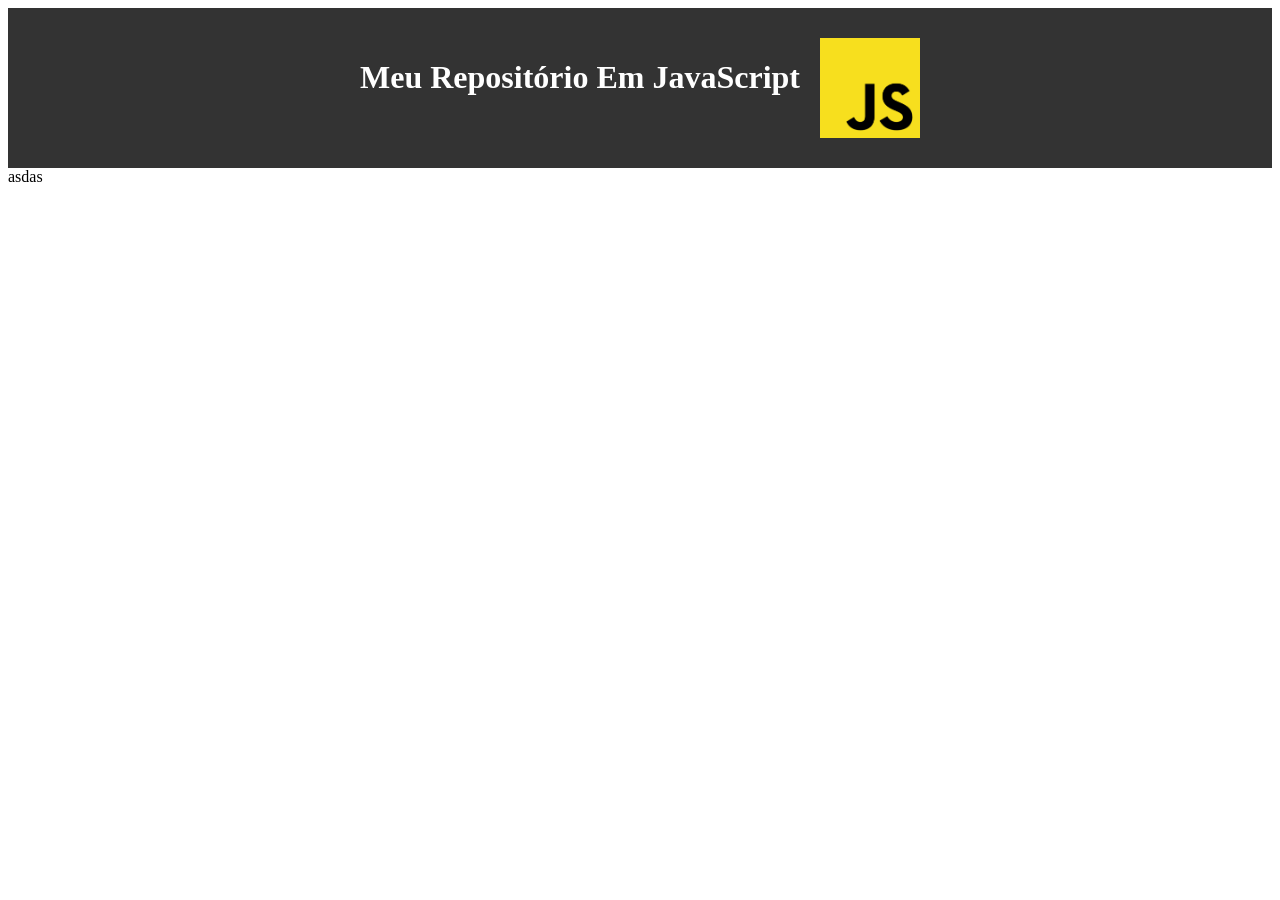
==== index.html @ 9a7dd73c "nova pasta script.js" ====
<!DOCTYPE html>
<html lang="pt-br">
<head>
    <!-- Tags sobre o Projeto-->
    <meta charset="UTF-8">
    <meta name="viewport" content="width=device-width, initial-scale=1.0">
    <title>Meu Repositório de Atividades em JS</title>
    <!-- Links CSS/JS-->
     <link rel="stylesheet" href="./css/style.css">
</head>

<body>
    <header>
        <h1>Meu Repositório Em JavaScript</h1>
        <img src="./assets/images/JS logo.png" alt="Logo Java script" srcset="">
    </header>
    


    asdas
---- css/style.css ----
header {    
  background-color: #333;
  color: #fff;
  padding: 30px;
   display: flex;
   gap: 20px;
   justify-content: center;
}

header img {
  max-width: 100px;
  height: auto;
}
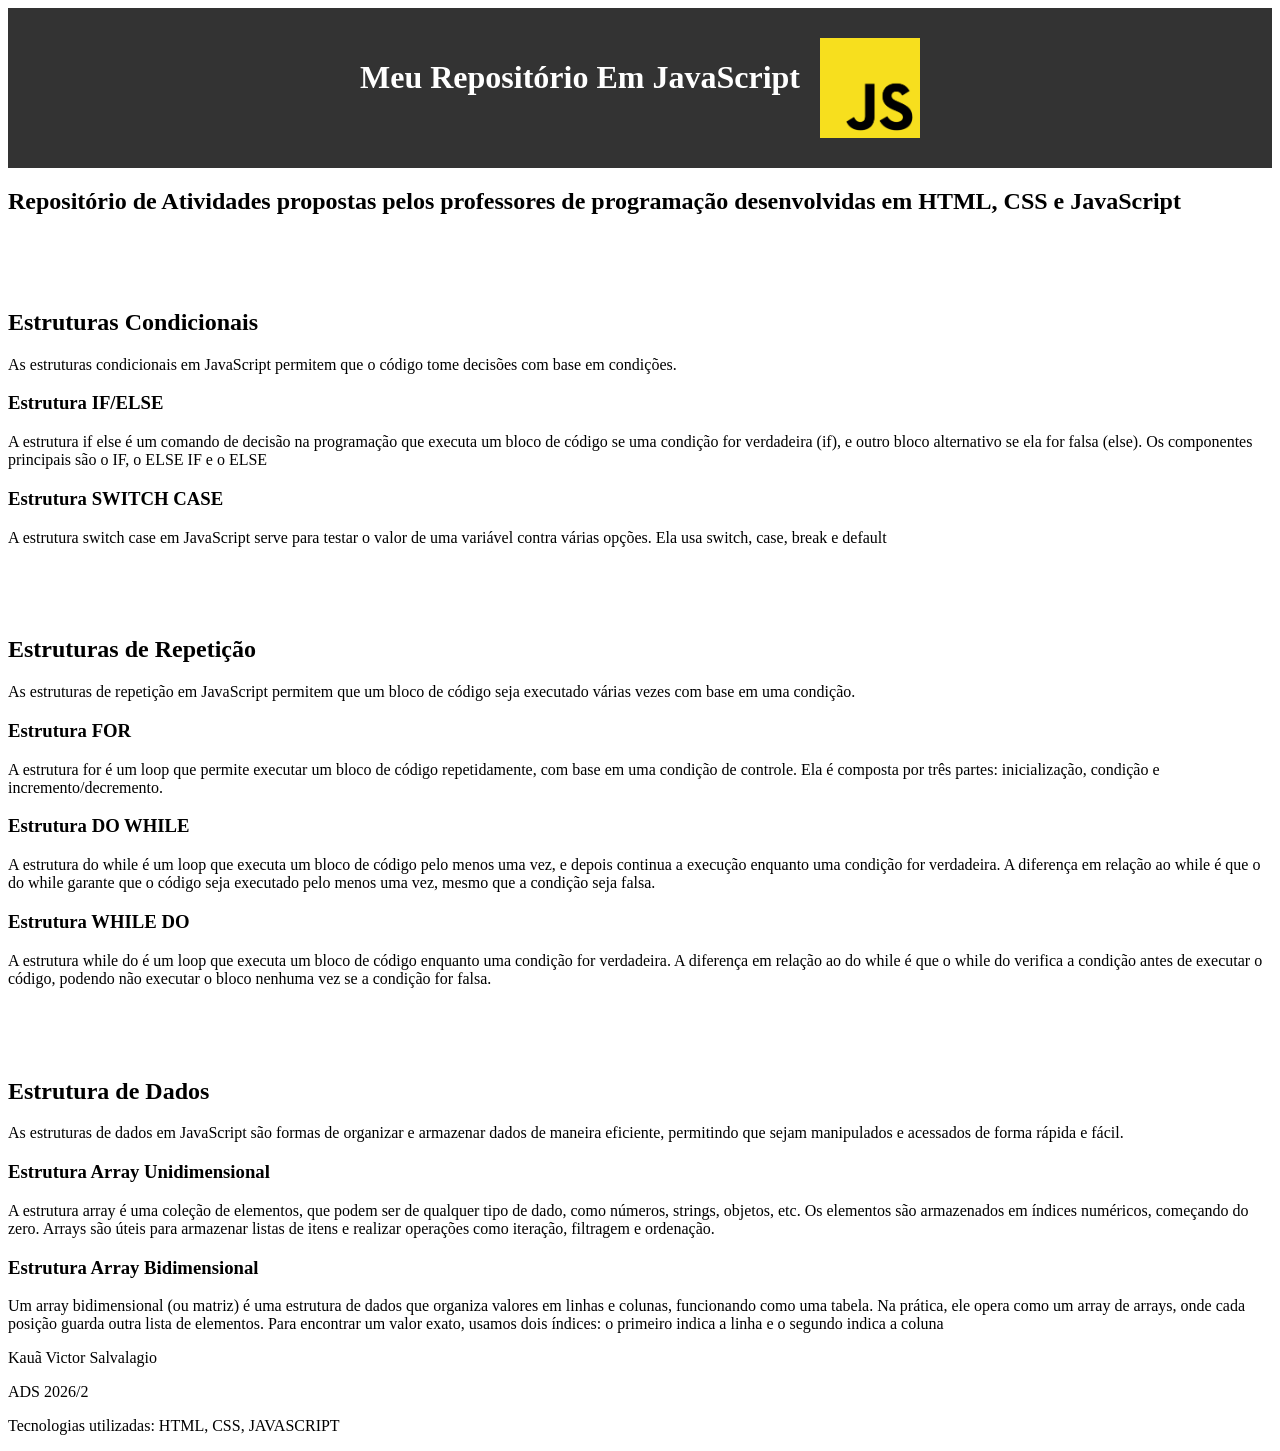
==== commit 62bba861: "Mudanças em pastas e Criação do corpo geral do Indice" ====
--- a/index.html
+++ b/index.html
@@ -1,12 +1,13 @@
 <!DOCTYPE html>
 <html lang="pt-br">
+
 <head>
     <!-- Tags sobre o Projeto-->
     <meta charset="UTF-8">
     <meta name="viewport" content="width=device-width, initial-scale=1.0">
     <title>Meu Repositório de Atividades em JS</title>
     <!-- Links CSS/JS-->
-     <link rel="stylesheet" href="./css/style.css">
+    <link rel="stylesheet" href="./css/style.css">
 </head>
 
 <body>
@@ -14,7 +15,93 @@
         <h1>Meu Repositório Em JavaScript</h1>
         <img src="./assets/images/JS logo.png" alt="Logo Java script" srcset="">
     </header>
-    
+    <nav>
+    </nav>
+
+    <section id="description">
+        <h2>Repositório de Atividades propostas pelos professores de
+            programação desenvolvidas em HTML, CSS e JavaScript </h2>
+    </section>
 
 
-    asdas+    <br>
+    <br>
+    <br>
+
+    <h2  class="titlestruct">Estruturas Condicionais</h2>
+    <p>As estruturas condicionais em JavaScript permitem que o código tome decisões com base em condições.</p>
+    <section id="se">
+        <h3>Estrutura IF/ELSE</h3>
+        <p>A estrutura if else é um comando de decisão na programação que executa um bloco de código se uma condição for
+            verdadeira (if),
+            e outro bloco alternativo se ela for falsa (else). Os componentes principais são o IF, o ELSE IF e o ELSE
+        </p>
+    </section>
+
+    <section id="switch">
+        <h3>Estrutura SWITCH CASE</h3>
+        <p>A estrutura switch case em JavaScript serve para testar o valor de uma
+            variável contra várias opções. Ela usa switch, case, break e default</p>
+    </section>
+
+    <br>
+    <br>
+    <br>
+
+    <h2 class="titlestruct">Estruturas de Repetição</h2>
+    <p>As estruturas de repetição em JavaScript permitem que um bloco de código seja executado várias vezes com base em
+        uma condição.</p>
+
+    <section id="FOR">
+        <h3>Estrutura FOR</h3>
+        <p>A estrutura for é um loop que permite executar um bloco de código repetidamente, com base em uma condição de
+            controle. Ela é composta por três partes: inicialização, condição e incremento/decremento.</p>
+    </section>
+
+    <section id="dowhile">
+        <h3>Estrutura DO WHILE</h3>
+        <p>A estrutura do while é um loop que executa um bloco de código pelo menos uma vez, e depois continua a
+            execução
+            enquanto uma condição for verdadeira. A diferença em relação ao while é que o do while garante que o código
+            seja executado pelo menos uma vez, mesmo que a condição seja falsa.</p>
+    </section>
+
+    <section id="whiledo">
+        <h3>Estrutura WHILE DO</h3>
+        <p>A estrutura while do é um loop que executa um bloco de código enquanto uma condição for verdadeira. A
+            diferença
+            em relação ao do while é que o while do verifica a condição antes de executar o código, podendo não executar
+            o bloco nenhuma vez se a condição for falsa.</p>
+    </section>
+
+    <br>
+    <br>
+    <br>
+
+    <h2 class="titlestruct">Estrutura de Dados</h2>
+    <p>As estruturas de dados em JavaScript são formas de organizar e armazenar dados de maneira eficiente, permitindo
+        que sejam manipulados e acessados de forma rápida e fácil.</p>
+
+    <section id="array">
+        <h3>Estrutura Array Unidimensional</h3>
+        <p>A estrutura array é uma coleção de elementos, que podem ser de qualquer tipo de dado, como números, strings,
+            objetos, etc. Os elementos são armazenados em índices numéricos, começando do zero. Arrays são úteis para
+            armazenar listas de itens e realizar operações como iteração, filtragem e ordenação.</p>
+    </section>
+
+    <section id="matriz">
+        <h3>Estrutura Array Bidimensional</h3>
+        <p>Um array bidimensional (ou matriz) é uma estrutura de dados que organiza valores em linhas e colunas,
+            funcionando como uma tabela. Na prática, ele opera como um array de arrays, onde cada posição guarda
+            outra lista de elementos. Para encontrar um valor exato, usamos dois índices: o primeiro indica a linha
+            e o segundo indica a coluna</p>
+
+    </section>
+
+
+    <footer>
+        <p>Kauã Victor Salvalagio</p>
+        <p>ADS 2026/2</p>
+        <p>Tecnologias utilizadas: HTML, CSS, JAVASCRIPT</p>
+    </footer>
+</body>
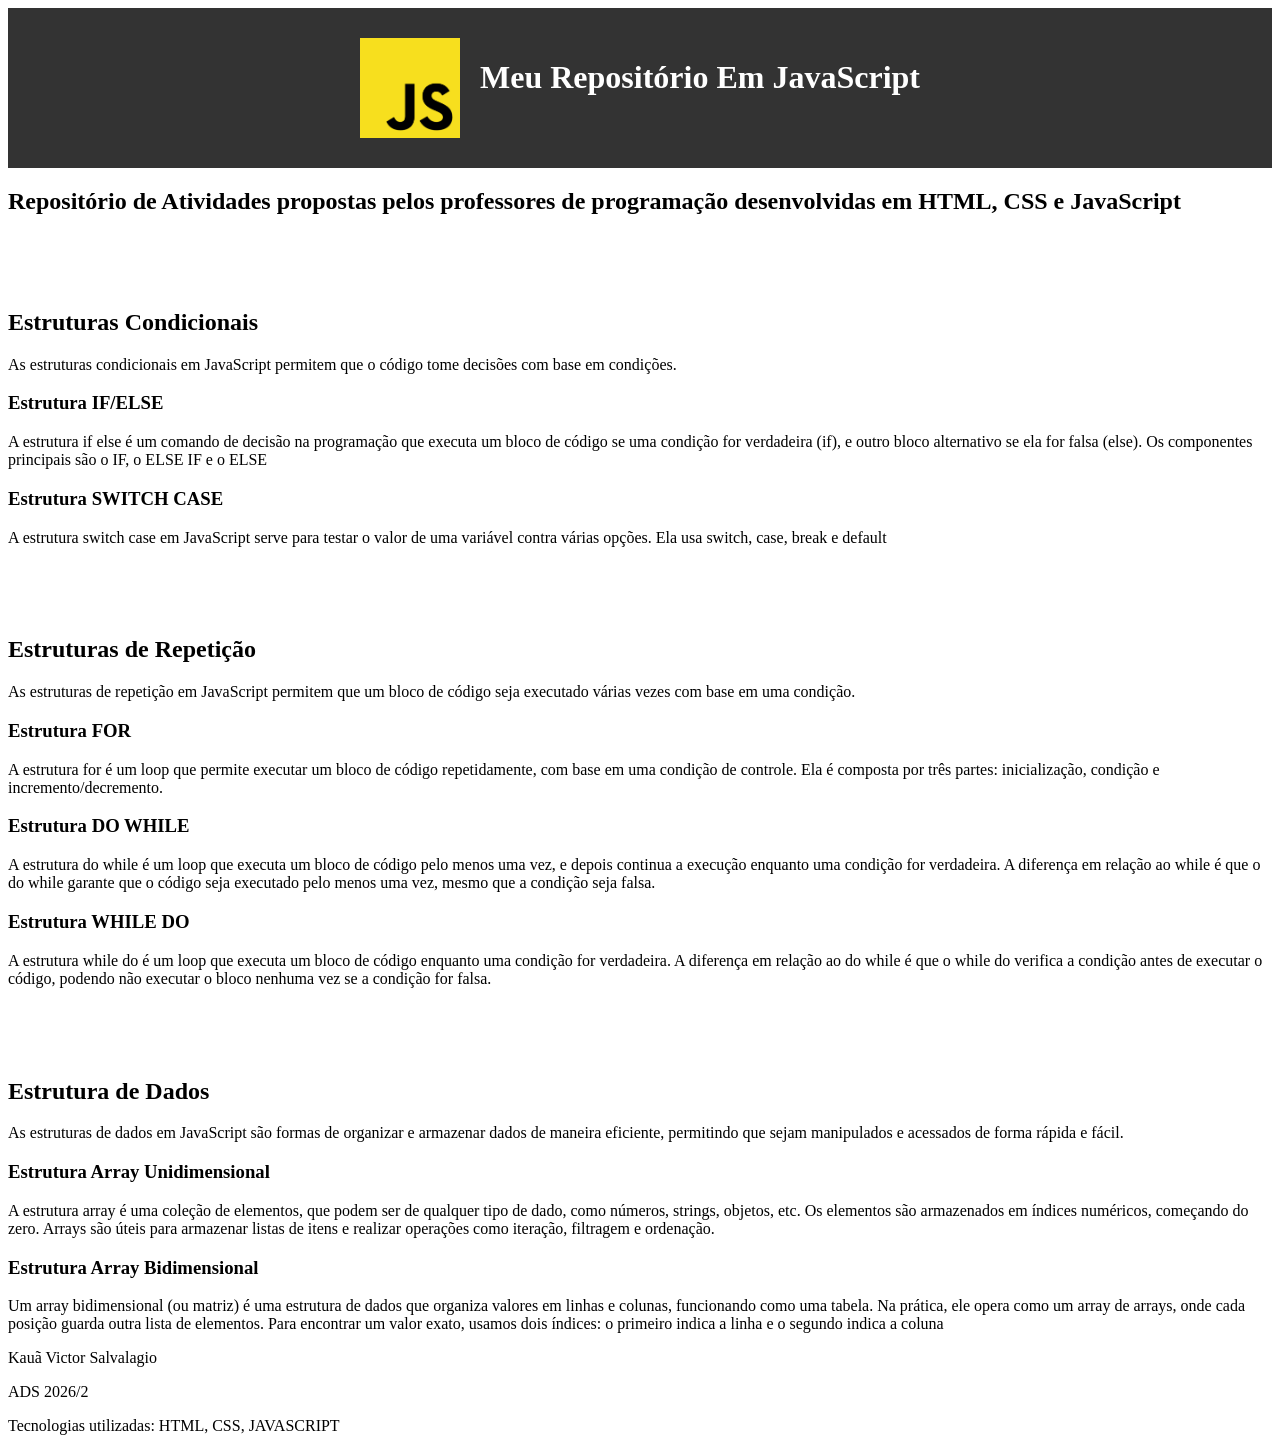
==== commit ac0c4d9b: "pequenas mudanças no CSS e Alteração nas atividades para ser adcionada Futuramente" ====
--- a/index.html
+++ b/index.html
@@ -12,8 +12,8 @@
 
 <body>
     <header>
+        <img src="./assets/images/JS logo.png" alt="Logo Java script" srcset="">
         <h1>Meu Repositório Em JavaScript</h1>
-        <img src="./assets/images/JS logo.png" alt="Logo Java script" srcset="">
     </header>
     <nav>
     </nav>
@@ -104,4 +104,8 @@
         <p>ADS 2026/2</p>
         <p>Tecnologias utilizadas: HTML, CSS, JAVASCRIPT</p>
     </footer>
-</body>+</body>
+
+
+
+
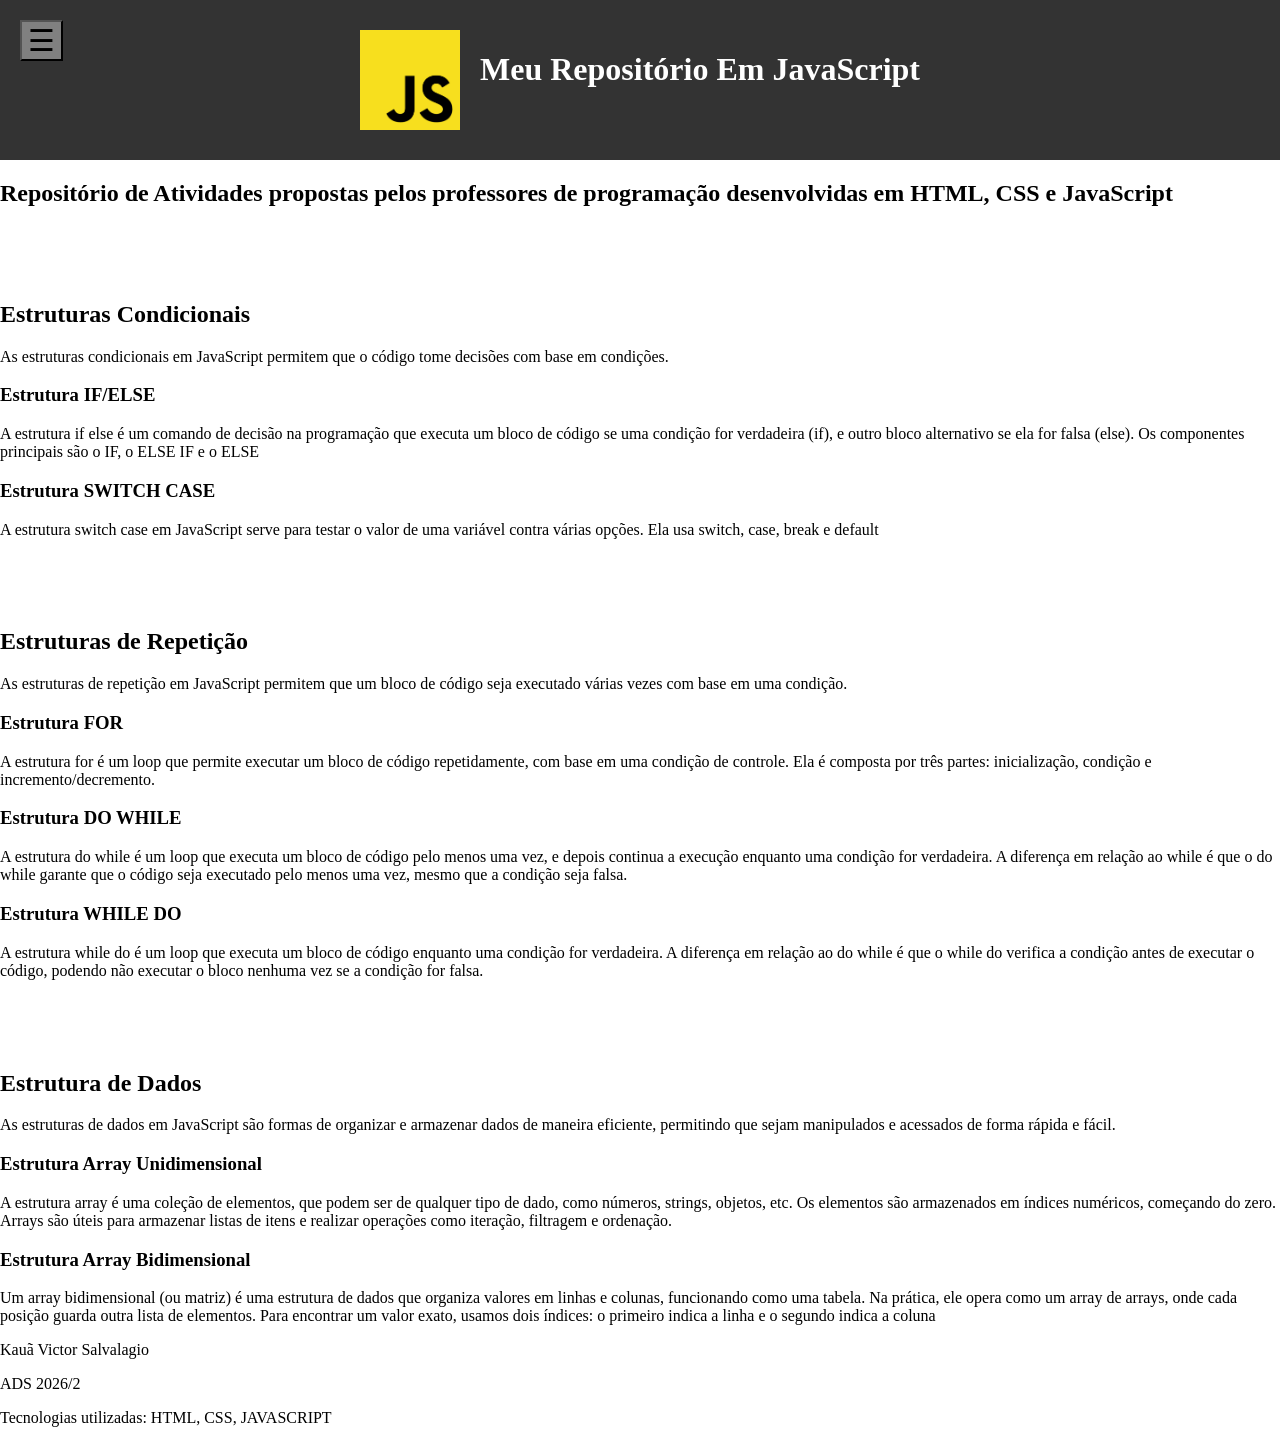
==== commit 2a4a9d03: "Criação de um menu lateral e atualização geral da estrutura HTML" ====
--- a/index.html
+++ b/index.html
@@ -6,106 +6,129 @@
     <meta charset="UTF-8">
     <meta name="viewport" content="width=device-width, initial-scale=1.0">
     <title>Meu Repositório de Atividades em JS</title>
-    <!-- Links CSS/JS-->
+    <!-- Links CSS-->
     <link rel="stylesheet" href="./css/style.css">
 </head>
 
 <body>
-    <header>
-        <img src="./assets/images/JS logo.png" alt="Logo Java script" srcset="">
-        <h1>Meu Repositório Em JavaScript</h1>
-    </header>
-    <nav>
-    </nav>
+    <!-- Menu Lateral -->
+    <button id="btnMenu">
+        <span id="iconeMenu">☰</span>
+    </button>
+    <aside id="sidebar">
+        <h2>Meu Repositório</h2>
 
-    <section id="description">
-        <h2>Repositório de Atividades propostas pelos professores de
-            programação desenvolvidas em HTML, CSS e JavaScript </h2>
-    </section>
+        <nav>
+            <a href="./pasta com arquivos certos/Array;.html">Exemplo de Array</a>
+        </nav>
+    </aside>
+
+    <!-- Fim Menu Lateral -->
+
+    <!-- Inicio conteiner geral -->
+    <div id="conteudo-geral">
+        <header>
+            <img src="./assets/images/JS logo.png" alt="Logo Java script" srcset="">
+            <h1>Meu Repositório Em JavaScript</h1>
+        </header>
+
+        <section id="description">
+            <h2>Repositório de Atividades propostas pelos professores de
+                programação desenvolvidas em HTML, CSS e JavaScript </h2>
+        </section>
 
 
-    <br>
-    <br>
-    <br>
+        <br>
+        <br>
+        <br>
 
-    <h2  class="titlestruct">Estruturas Condicionais</h2>
-    <p>As estruturas condicionais em JavaScript permitem que o código tome decisões com base em condições.</p>
-    <section id="se">
-        <h3>Estrutura IF/ELSE</h3>
-        <p>A estrutura if else é um comando de decisão na programação que executa um bloco de código se uma condição for
-            verdadeira (if),
-            e outro bloco alternativo se ela for falsa (else). Os componentes principais são o IF, o ELSE IF e o ELSE
-        </p>
-    </section>
+        <h2 class="titlestruct">Estruturas Condicionais</h2>
+        <p>As estruturas condicionais em JavaScript permitem que o código tome decisões com base em condições.</p>
+        <section id="se">
+            <h3>Estrutura IF/ELSE</h3>
+            <p>A estrutura if else é um comando de decisão na programação que executa um bloco de código se uma condição
+                for
+                verdadeira (if),
+                e outro bloco alternativo se ela for falsa (else). Os componentes principais são o IF, o ELSE IF e o
+                ELSE
+            </p>
+        </section>
 
-    <section id="switch">
-        <h3>Estrutura SWITCH CASE</h3>
-        <p>A estrutura switch case em JavaScript serve para testar o valor de uma
-            variável contra várias opções. Ela usa switch, case, break e default</p>
-    </section>
+        <section id="switch">
+            <h3>Estrutura SWITCH CASE</h3>
+            <p>A estrutura switch case em JavaScript serve para testar o valor de uma
+                variável contra várias opções. Ela usa switch, case, break e default</p>
+        </section>
 
-    <br>
-    <br>
-    <br>
+        <br>
+        <br>
+        <br>
 
-    <h2 class="titlestruct">Estruturas de Repetição</h2>
-    <p>As estruturas de repetição em JavaScript permitem que um bloco de código seja executado várias vezes com base em
-        uma condição.</p>
+        <h2 class="titlestruct">Estruturas de Repetição</h2>
+        <p>As estruturas de repetição em JavaScript permitem que um bloco de código seja executado várias vezes com base
+            em
+            uma condição.</p>
 
-    <section id="FOR">
-        <h3>Estrutura FOR</h3>
-        <p>A estrutura for é um loop que permite executar um bloco de código repetidamente, com base em uma condição de
-            controle. Ela é composta por três partes: inicialização, condição e incremento/decremento.</p>
-    </section>
+        <section id="FOR">
+            <h3>Estrutura FOR</h3>
+            <p>A estrutura for é um loop que permite executar um bloco de código repetidamente, com base em uma condição
+                de
+                controle. Ela é composta por três partes: inicialização, condição e incremento/decremento.</p>
+        </section>
 
-    <section id="dowhile">
-        <h3>Estrutura DO WHILE</h3>
-        <p>A estrutura do while é um loop que executa um bloco de código pelo menos uma vez, e depois continua a
-            execução
-            enquanto uma condição for verdadeira. A diferença em relação ao while é que o do while garante que o código
-            seja executado pelo menos uma vez, mesmo que a condição seja falsa.</p>
-    </section>
+        <section id="dowhile">
+            <h3>Estrutura DO WHILE</h3>
+            <p>A estrutura do while é um loop que executa um bloco de código pelo menos uma vez, e depois continua a
+                execução
+                enquanto uma condição for verdadeira. A diferença em relação ao while é que o do while garante que o
+                código
+                seja executado pelo menos uma vez, mesmo que a condição seja falsa.</p>
+        </section>
 
-    <section id="whiledo">
-        <h3>Estrutura WHILE DO</h3>
-        <p>A estrutura while do é um loop que executa um bloco de código enquanto uma condição for verdadeira. A
-            diferença
-            em relação ao do while é que o while do verifica a condição antes de executar o código, podendo não executar
-            o bloco nenhuma vez se a condição for falsa.</p>
-    </section>
+        <section id="whiledo">
+            <h3>Estrutura WHILE DO</h3>
+            <p>A estrutura while do é um loop que executa um bloco de código enquanto uma condição for verdadeira. A
+                diferença
+                em relação ao do while é que o while do verifica a condição antes de executar o código, podendo não
+                executar
+                o bloco nenhuma vez se a condição for falsa.</p>
+        </section>
 
-    <br>
-    <br>
-    <br>
+        <br>
+        <br>
+        <br>
 
-    <h2 class="titlestruct">Estrutura de Dados</h2>
-    <p>As estruturas de dados em JavaScript são formas de organizar e armazenar dados de maneira eficiente, permitindo
-        que sejam manipulados e acessados de forma rápida e fácil.</p>
+        <h2 class="titlestruct">Estrutura de Dados</h2>
+        <p>As estruturas de dados em JavaScript são formas de organizar e armazenar dados de maneira eficiente,
+            permitindo
+            que sejam manipulados e acessados de forma rápida e fácil.</p>
 
-    <section id="array">
-        <h3>Estrutura Array Unidimensional</h3>
-        <p>A estrutura array é uma coleção de elementos, que podem ser de qualquer tipo de dado, como números, strings,
-            objetos, etc. Os elementos são armazenados em índices numéricos, começando do zero. Arrays são úteis para
-            armazenar listas de itens e realizar operações como iteração, filtragem e ordenação.</p>
-    </section>
+        <section id="array">
+            <h3>Estrutura Array Unidimensional</h3>
+            <p>A estrutura array é uma coleção de elementos, que podem ser de qualquer tipo de dado, como números,
+                strings,
+                objetos, etc. Os elementos são armazenados em índices numéricos, começando do zero. Arrays são úteis
+                para
+                armazenar listas de itens e realizar operações como iteração, filtragem e ordenação.</p>
+        </section>
 
-    <section id="matriz">
-        <h3>Estrutura Array Bidimensional</h3>
-        <p>Um array bidimensional (ou matriz) é uma estrutura de dados que organiza valores em linhas e colunas,
-            funcionando como uma tabela. Na prática, ele opera como um array de arrays, onde cada posição guarda
-            outra lista de elementos. Para encontrar um valor exato, usamos dois índices: o primeiro indica a linha
-            e o segundo indica a coluna</p>
+        <section id="matriz">
+            <h3>Estrutura Array Bidimensional</h3>
+            <p>Um array bidimensional (ou matriz) é uma estrutura de dados que organiza valores em linhas e colunas,
+                funcionando como uma tabela. Na prática, ele opera como um array de arrays, onde cada posição guarda
+                outra lista de elementos. Para encontrar um valor exato, usamos dois índices: o primeiro indica a linha
+                e o segundo indica a coluna</p>
 
-    </section>
+        </section>
 
 
-    <footer>
-        <p>Kauã Victor Salvalagio</p>
-        <p>ADS 2026/2</p>
-        <p>Tecnologias utilizadas: HTML, CSS, JAVASCRIPT</p>
-    </footer>
-</body>
+        <footer>
+            <p>Kauã Victor Salvalagio</p>
+            <p>ADS 2026/2</p>
+            <p>Tecnologias utilizadas: HTML, CSS, JAVASCRIPT</p>
+        </footer>
+    </div>
+    <!-- Fim Conteinar geral -->
 
-
-
-
+    <script src="./js/script.js"></script>
+</body>
--- a/css/style.css
+++ b/css/style.css
@@ -1,8 +1,80 @@
+
+
+/* Remover a margem e o preenchimento padrão do corpo */
+body {
+    margin: 0;
+    padding: 0;
+}
+
+
+/* Menu SIDEBAR */
+#btnMenu {
+    position: absolute;
+    top: 20px;
+    left: 20px;
+    z-index: 1000;
+    font-size: 30px;
+    cursor:grab;
+    background-color: grey;
+}
+
+#sidebar {
+    position: fixed;
+    top: 0;
+    left: -250px;
+
+    width: 250px;
+    height: 100vh;
+
+    background-color: #222;
+    color: white;
+
+    transition: 0.5s;
+}
+
+#sidebar.ativo {
+    left: 0;
+}
+
+
+#btnMenu.ativo {
+    left: 250px;
+    transition: 0.3s;
+}
+
+#sidebar h2 {
+    padding: 20px;
+}
+
+#sidebar nav {
+    display: flex;
+    flex-direction: column;
+}
+
+#sidebar a {
+    padding: 15px 20px;
+    color: white;
+    text-decoration: none;
+}
+
+#sidebar a:hover {
+    background-color: #444;
+}
+
+#conteudo-geral {
+    transition: 0.5s;
+}
+
+body.menu-ativo #conteudo-geral {
+    margin-left: 250px;
+}
+/* Fim Sidebar */
 
 
 
 
 
+/* Estilo do cabeçalho */
 header {    
   background-color: #333;
   color: #fff;
@@ -15,4 +87,5 @@
 header img {
   max-width: 100px;
   height: auto;
-}   +}   
+/* Fim do cabeçalho */ 
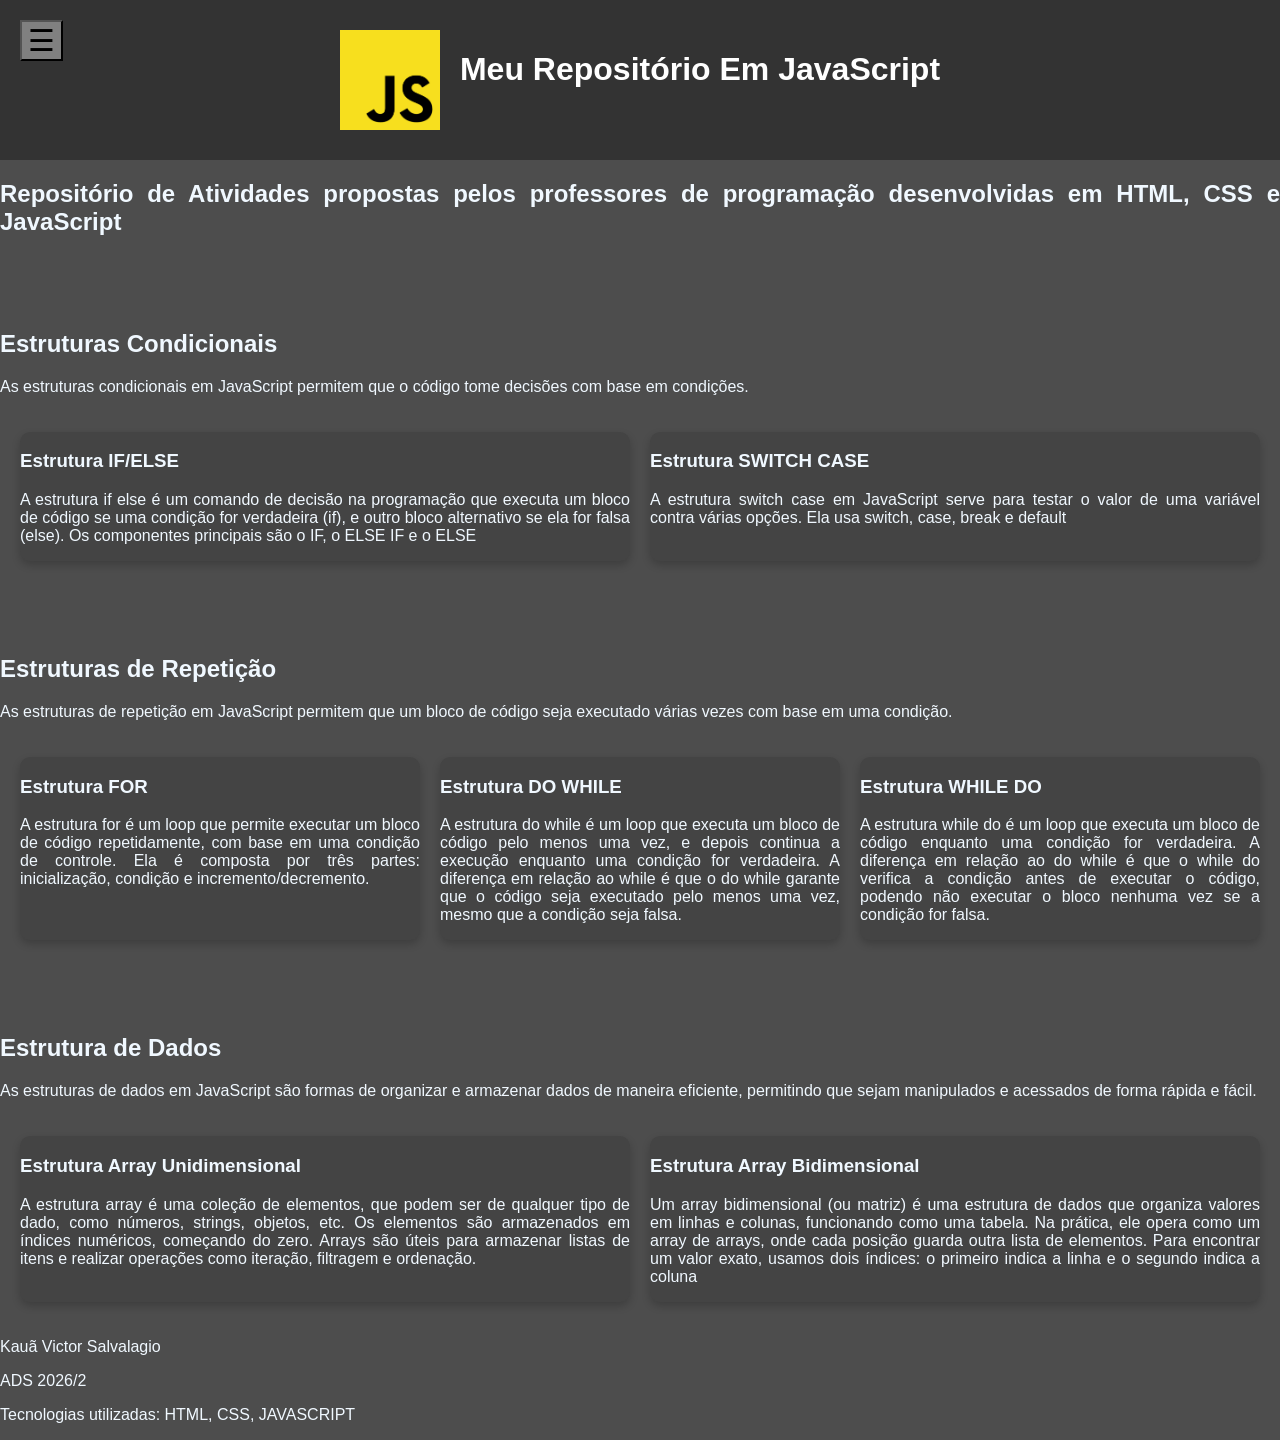
==== commit 1e14d46e: "Reestrururação do index.html e Incio do processo de criação do Css principal" ====
--- a/index.html
+++ b/index.html
@@ -42,23 +42,26 @@
         <br>
         <br>
 
+
         <h2 class="titlestruct">Estruturas Condicionais</h2>
         <p>As estruturas condicionais em JavaScript permitem que o código tome decisões com base em condições.</p>
-        <section id="se">
-            <h3>Estrutura IF/ELSE</h3>
-            <p>A estrutura if else é um comando de decisão na programação que executa um bloco de código se uma condição
-                for
-                verdadeira (if),
-                e outro bloco alternativo se ela for falsa (else). Os componentes principais são o IF, o ELSE IF e o
-                ELSE
-            </p>
-        </section>
+        <div class="card-grid">
+            <section id="se" class="card">
+                <h3>Estrutura IF/ELSE</h3>
+                <p>A estrutura if else é um comando de decisão na programação que executa um bloco de código se uma condição
+                    for
+                    verdadeira (if),
+                    e outro bloco alternativo se ela for falsa (else). Os componentes principais são o IF, o ELSE IF e o
+                    ELSE
+                </p>
+            </section>
 
-        <section id="switch">
-            <h3>Estrutura SWITCH CASE</h3>
-            <p>A estrutura switch case em JavaScript serve para testar o valor de uma
-                variável contra várias opções. Ela usa switch, case, break e default</p>
-        </section>
+            <section id="switch" class="card">
+                <h3>Estrutura SWITCH CASE</h3>
+                <p>A estrutura switch case em JavaScript serve para testar o valor de uma
+                    variável contra várias opções. Ela usa switch, case, break e default</p>
+            </section>
+        </div>
 
         <br>
         <br>
@@ -69,30 +72,32 @@
             em
             uma condição.</p>
 
-        <section id="FOR">
-            <h3>Estrutura FOR</h3>
-            <p>A estrutura for é um loop que permite executar um bloco de código repetidamente, com base em uma condição
-                de
-                controle. Ela é composta por três partes: inicialização, condição e incremento/decremento.</p>
-        </section>
+        <div class="card-grid">
+            <section id="FOR" class="card">
+                <h3>Estrutura FOR</h3>
+                <p>A estrutura for é um loop que permite executar um bloco de código repetidamente, com base em uma condição
+                    de
+                    controle. Ela é composta por três partes: inicialização, condição e incremento/decremento.</p>
+            </section>
 
-        <section id="dowhile">
-            <h3>Estrutura DO WHILE</h3>
-            <p>A estrutura do while é um loop que executa um bloco de código pelo menos uma vez, e depois continua a
-                execução
-                enquanto uma condição for verdadeira. A diferença em relação ao while é que o do while garante que o
-                código
-                seja executado pelo menos uma vez, mesmo que a condição seja falsa.</p>
-        </section>
+            <section id="dowhile" class="card">
+                <h3>Estrutura DO WHILE</h3>
+                <p>A estrutura do while é um loop que executa um bloco de código pelo menos uma vez, e depois continua a
+                    execução
+                    enquanto uma condição for verdadeira. A diferença em relação ao while é que o do while garante que o
+                    código
+                    seja executado pelo menos uma vez, mesmo que a condição seja falsa.</p>
+            </section>
 
-        <section id="whiledo">
-            <h3>Estrutura WHILE DO</h3>
-            <p>A estrutura while do é um loop que executa um bloco de código enquanto uma condição for verdadeira. A
-                diferença
-                em relação ao do while é que o while do verifica a condição antes de executar o código, podendo não
-                executar
-                o bloco nenhuma vez se a condição for falsa.</p>
-        </section>
+            <section id="whiledo" class="card">
+                <h3>Estrutura WHILE DO</h3>
+                <p>A estrutura while do é um loop que executa um bloco de código enquanto uma condição for verdadeira. A
+                    diferença
+                    em relação ao do while é que o while do verifica a condição antes de executar o código, podendo não
+                    executar
+                    o bloco nenhuma vez se a condição for falsa.</p>
+            </section>
+        </div>
 
         <br>
         <br>
@@ -103,23 +108,24 @@
             permitindo
             que sejam manipulados e acessados de forma rápida e fácil.</p>
 
-        <section id="array">
-            <h3>Estrutura Array Unidimensional</h3>
-            <p>A estrutura array é uma coleção de elementos, que podem ser de qualquer tipo de dado, como números,
-                strings,
-                objetos, etc. Os elementos são armazenados em índices numéricos, começando do zero. Arrays são úteis
-                para
-                armazenar listas de itens e realizar operações como iteração, filtragem e ordenação.</p>
-        </section>
+        <div class="card-grid">
+            <section id="array" class="card">
+                <h3>Estrutura Array Unidimensional</h3>
+                <p>A estrutura array é uma coleção de elementos, que podem ser de qualquer tipo de dado, como números,
+                    strings,
+                    objetos, etc. Os elementos são armazenados em índices numéricos, começando do zero. Arrays são úteis
+                    para
+                    armazenar listas de itens e realizar operações como iteração, filtragem e ordenação.</p>
+            </section>
 
-        <section id="matriz">
-            <h3>Estrutura Array Bidimensional</h3>
-            <p>Um array bidimensional (ou matriz) é uma estrutura de dados que organiza valores em linhas e colunas,
-                funcionando como uma tabela. Na prática, ele opera como um array de arrays, onde cada posição guarda
-                outra lista de elementos. Para encontrar um valor exato, usamos dois índices: o primeiro indica a linha
-                e o segundo indica a coluna</p>
-
-        </section>
+            <section id="matriz" class="card">
+                <h3>Estrutura Array Bidimensional</h3>
+                <p>Um array bidimensional (ou matriz) é uma estrutura de dados que organiza valores em linhas e colunas,
+                    funcionando como uma tabela. Na prática, ele opera como um array de arrays, onde cada posição guarda
+                    outra lista de elementos. Para encontrar um valor exato, usamos dois índices: o primeiro indica a linha
+                    e o segundo indica a coluna</p>
+            </section>
+        </div>
 
 
         <footer>
--- a/css/style.css
+++ b/css/style.css
@@ -72,7 +72,14 @@
 
 
 
+body{
+    background-color: rgb(77, 77, 77);
+    color: aliceblue;
+    font-family: Arial, sans-serif;
+    text-align: justify;
+    
 
+}
 
 /* Estilo do cabeçalho */
 header {    
@@ -88,4 +95,20 @@
   max-width: 100px;
   height: auto;
 }   
-/* Fim do cabeçalho */ +/* Fim do cabeçalho */ 
+
+.card-grid {
+    display: grid;
+    grid-template-columns: repeat(auto-fit, minmax(250px, 1fr));
+    /* funciona para ajustar o tamanho das colunas de acordo com o tamanho da tela */
+    gap: 20px;
+    padding: 20px;
+}
+
+.card{
+    background-color: #444;
+    border-radius: 10px;
+    
+    box-shadow: 0 4px 8px rgba(0, 0, 0, 0.2);
+    transition: transform 0.3s ease;
+}
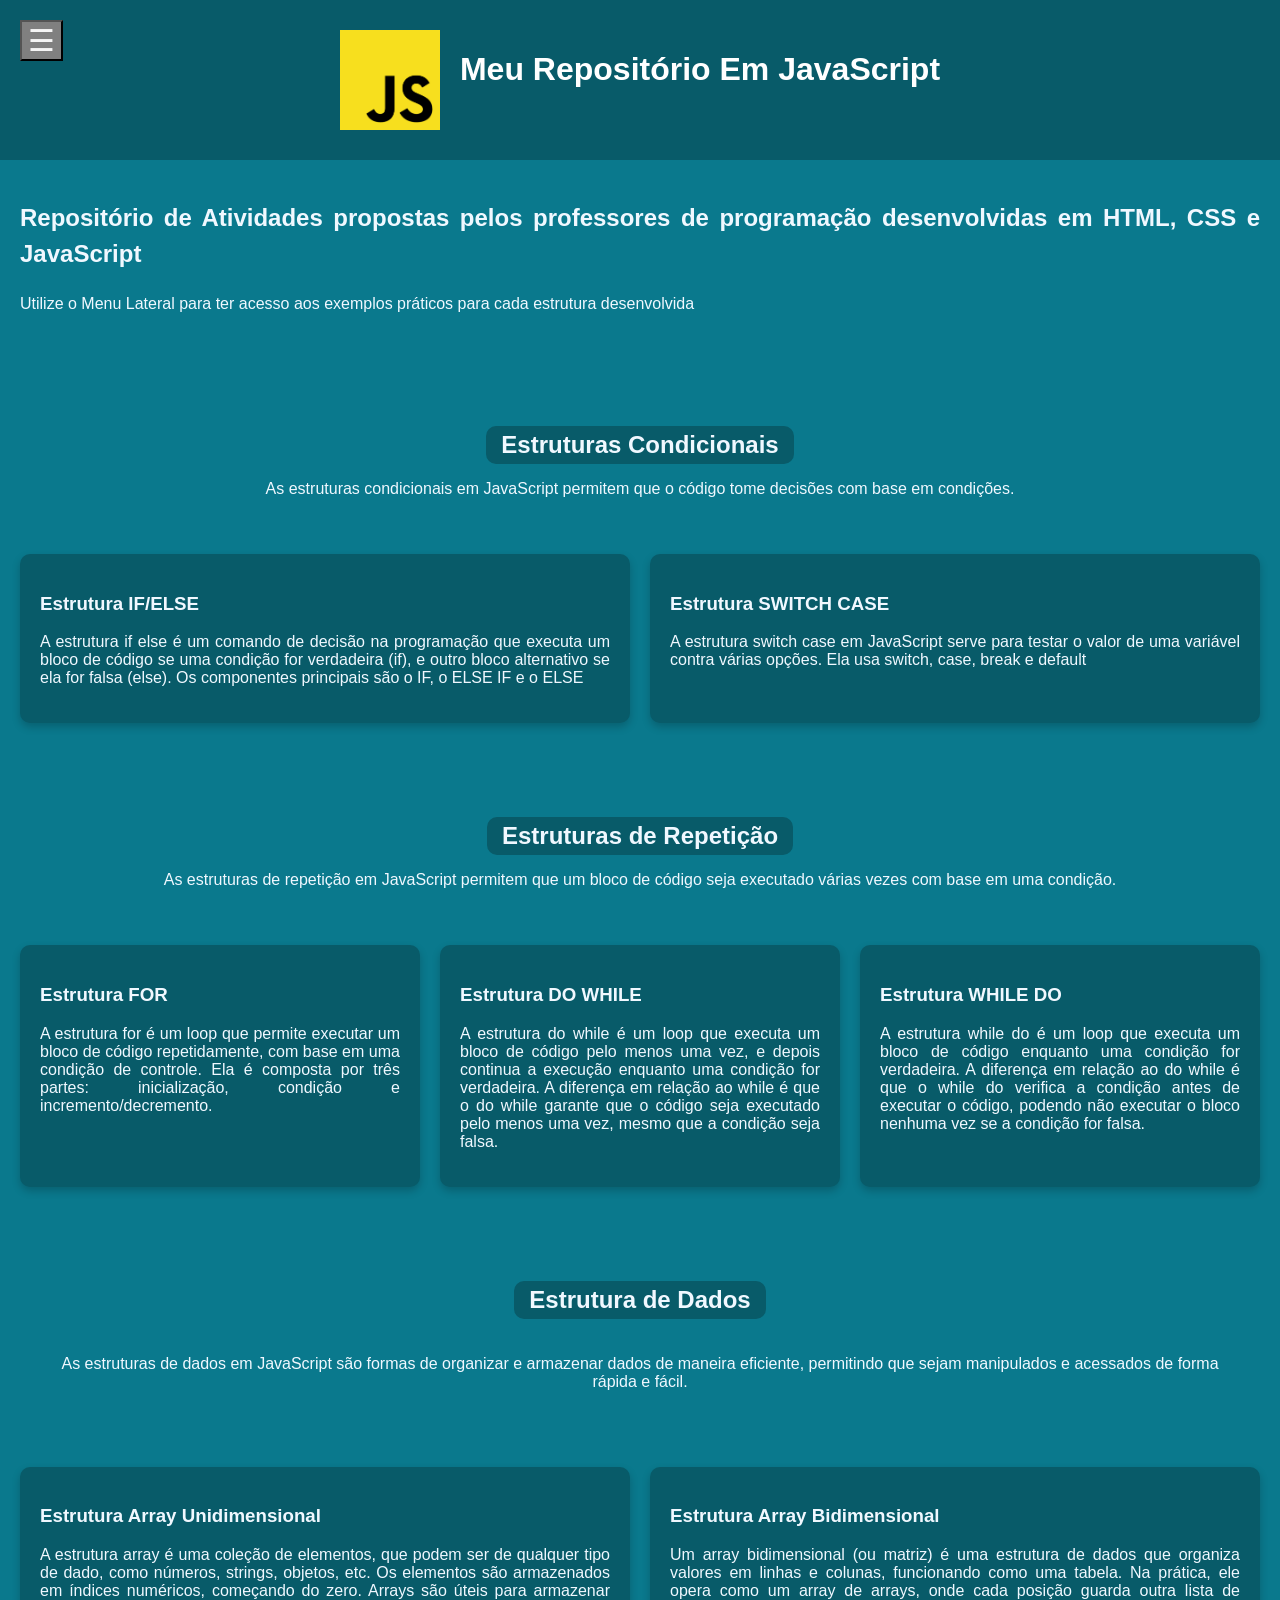
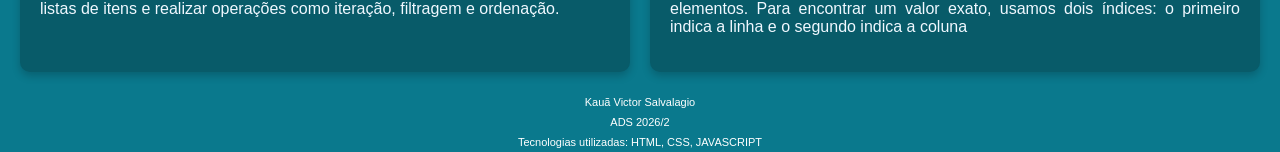
==== commit 8033abc4: "Finalização da personalização utilizando CSS e terminando a adição das atividades" ====
--- a/index.html
+++ b/index.html
@@ -19,7 +19,14 @@
         <h2>Meu Repositório</h2>
 
         <nav>
+            <a href="./pasta com arquivos certos/IF;ELSE.html">Exemplo de IF/ELSE</a>
+            <a href="./pasta com arquivos certos/Switch Case;.html">Exemplo de Switch Case</a>
+            <a href="./pasta com arquivos certos/FOR;.html">Exemplo de FOR</a>
+            <a href="./pasta com arquivos certos/do;While.html">Exemplo Do While</a>
+            <a href="./pasta com arquivos certos/While;Do.html">Exemplo While Do</a>
             <a href="./pasta com arquivos certos/Array;.html">Exemplo de Array</a>
+            <a href="./pasta com arquivos certos/Matrizes;.html">Exemplo de Matrizes</a>
+            
         </nav>
     </aside>
 
@@ -35,6 +42,9 @@
         <section id="description">
             <h2>Repositório de Atividades propostas pelos professores de
                 programação desenvolvidas em HTML, CSS e JavaScript </h2>
+                <p>Utilize o Menu Lateral para ter acesso aos exemplos 
+                    práticos para cada estrutura desenvolvida
+                </p>
         </section>
 
 
@@ -42,13 +52,15 @@
         <br>
         <br>
 
-
-        <h2 class="titlestruct">Estruturas Condicionais</h2>
-        <p>As estruturas condicionais em JavaScript permitem que o código tome decisões com base em condições.</p>
-        <div class="card-grid">
-            <section id="se" class="card">
+        <div class="titlestruct">
+            <h2>Estruturas Condicionais</h2>
+            <p>As estruturas condicionais em JavaScript permitem que o código tome decisões com base em condições.</p>
+        </div>
+        <div class="card-box">
+            <section class="card">
                 <h3>Estrutura IF/ELSE</h3>
-                <p>A estrutura if else é um comando de decisão na programação que executa um bloco de código se uma condição
+                <p>A estrutura if else é um comando de decisão na programação que executa um bloco de código se uma
+                    condição
                     for
                     verdadeira (if),
                     e outro bloco alternativo se ela for falsa (else). Os componentes principais são o IF, o ELSE IF e o
@@ -56,7 +68,7 @@
                 </p>
             </section>
 
-            <section id="switch" class="card">
+            <section class="card">
                 <h3>Estrutura SWITCH CASE</h3>
                 <p>A estrutura switch case em JavaScript serve para testar o valor de uma
                     variável contra várias opções. Ela usa switch, case, break e default</p>
@@ -66,21 +78,23 @@
         <br>
         <br>
         <br>
-
-        <h2 class="titlestruct">Estruturas de Repetição</h2>
-        <p>As estruturas de repetição em JavaScript permitem que um bloco de código seja executado várias vezes com base
-            em
-            uma condição.</p>
-
-        <div class="card-grid">
-            <section id="FOR" class="card">
+        <div class="titlestruct">
+            <h2>Estruturas de Repetição</h2>
+            <p>As estruturas de repetição em JavaScript permitem que um bloco de código seja executado várias vezes com
+                base
+                em
+                uma condição.</p>
+        </div>
+        <div class="card-box">
+            <section class="card">
                 <h3>Estrutura FOR</h3>
-                <p>A estrutura for é um loop que permite executar um bloco de código repetidamente, com base em uma condição
+                <p>A estrutura for é um loop que permite executar um bloco de código repetidamente, com base em uma
+                    condição
                     de
                     controle. Ela é composta por três partes: inicialização, condição e incremento/decremento.</p>
             </section>
 
-            <section id="dowhile" class="card">
+            <section class="card">
                 <h3>Estrutura DO WHILE</h3>
                 <p>A estrutura do while é um loop que executa um bloco de código pelo menos uma vez, e depois continua a
                     execução
@@ -89,7 +103,7 @@
                     seja executado pelo menos uma vez, mesmo que a condição seja falsa.</p>
             </section>
 
-            <section id="whiledo" class="card">
+            <section class="card">
                 <h3>Estrutura WHILE DO</h3>
                 <p>A estrutura while do é um loop que executa um bloco de código enquanto uma condição for verdadeira. A
                     diferença
@@ -103,12 +117,15 @@
         <br>
         <br>
 
-        <h2 class="titlestruct">Estrutura de Dados</h2>
-        <p>As estruturas de dados em JavaScript são formas de organizar e armazenar dados de maneira eficiente,
-            permitindo
-            que sejam manipulados e acessados de forma rápida e fácil.</p>
 
-        <div class="card-grid">
+
+        <div class="titlestruct">
+            <h2>Estrutura de Dados</h2>
+            <p class="titlestruct">As estruturas de dados em JavaScript são formas de organizar e armazenar dados de maneira eficiente,
+                permitindo
+                que sejam manipulados e acessados de forma rápida e fácil.</p>
+        </div>
+        <div class="card-box">
             <section id="array" class="card">
                 <h3>Estrutura Array Unidimensional</h3>
                 <p>A estrutura array é uma coleção de elementos, que podem ser de qualquer tipo de dado, como números,
@@ -122,7 +139,8 @@
                 <h3>Estrutura Array Bidimensional</h3>
                 <p>Um array bidimensional (ou matriz) é uma estrutura de dados que organiza valores em linhas e colunas,
                     funcionando como uma tabela. Na prática, ele opera como um array de arrays, onde cada posição guarda
-                    outra lista de elementos. Para encontrar um valor exato, usamos dois índices: o primeiro indica a linha
+                    outra lista de elementos. Para encontrar um valor exato, usamos dois índices: o primeiro indica a
+                    linha
                     e o segundo indica a coluna</p>
             </section>
         </div>
--- a/css/style.css
+++ b/css/style.css
@@ -1,5 +1,3 @@
-
-
 /* Remover a margem e o preenchimento padrão do corpo */
 body {
     margin: 0;
@@ -14,8 +12,9 @@
     left: 20px;
     z-index: 1000;
     font-size: 30px;
-    cursor:grab;
+    cursor: grab;
     background-color: grey;
+    color: whitesmoke;
 }
 
 #sidebar {
@@ -26,7 +25,7 @@
     width: 250px;
     height: 100vh;
 
-    background-color: #222;
+    background-color: rgb(0, 100, 117);
     color: white;
 
     transition: 0.5s;
@@ -58,7 +57,7 @@
 }
 
 #sidebar a:hover {
-    background-color: #444;
+    background-color: rgb(7, 68, 78);
 }
 
 #conteudo-geral {
@@ -68,36 +67,38 @@
 body.menu-ativo #conteudo-geral {
     margin-left: 250px;
 }
+
 /* Fim Sidebar */
 
 
 
-body{
-    background-color: rgb(77, 77, 77);
+body {
+    background-color: rgb(10, 121, 141);
     color: aliceblue;
     font-family: Arial, sans-serif;
     text-align: justify;
-    
+
 
 }
 
 /* Estilo do cabeçalho */
-header {    
-  background-color: #333;
-  color: #fff;
-  padding: 30px;
-   display: flex;
-   gap: 20px;
-   justify-content: center;
+header {
+    background-color: rgb(8, 91, 105);
+    color: #fff;
+    padding: 30px;
+    display: flex;
+    gap: 20px;
+    justify-content: center;
 }
 
 header img {
-  max-width: 100px;
-  height: auto;
-}   
-/* Fim do cabeçalho */ 
+    max-width: 100px;
+    height: auto;
+}
 
-.card-grid {
+/* Fim do cabeçalho */
+
+.card-box {
     display: grid;
     grid-template-columns: repeat(auto-fit, minmax(250px, 1fr));
     /* funciona para ajustar o tamanho das colunas de acordo com o tamanho da tela */
@@ -105,10 +106,47 @@
     padding: 20px;
 }
 
-.card{
-    background-color: #444;
+.card {
+    background-color: rgb(8, 91, 105);
     border-radius: 10px;
-    
     box-shadow: 0 4px 8px rgba(0, 0, 0, 0.2);
     transition: transform 0.3s ease;
+    padding: 20px;
 }
+
+.titlestruct {
+    padding: 20px;
+    text-align: center;
+   
+    
+}
+
+.titlestruct h2 {
+    display: inline-block;
+    background-color: rgb(8, 91, 105);
+    padding: 5px 15px;
+    border-radius: 10px;
+    margin: 0;
+}
+
+footer {
+    color: #fff;
+    text-align: center ;
+    align-items: center;
+
+}	
+
+footer p{
+            
+    margin: 0;
+    padding: 10px;
+    line-height: 0px;   
+    font-size: 11px;
+}
+
+#description {
+    padding: 20px;
+    text-align: justify;
+    font-size: 16px;
+    line-height: 1.5;
+}
